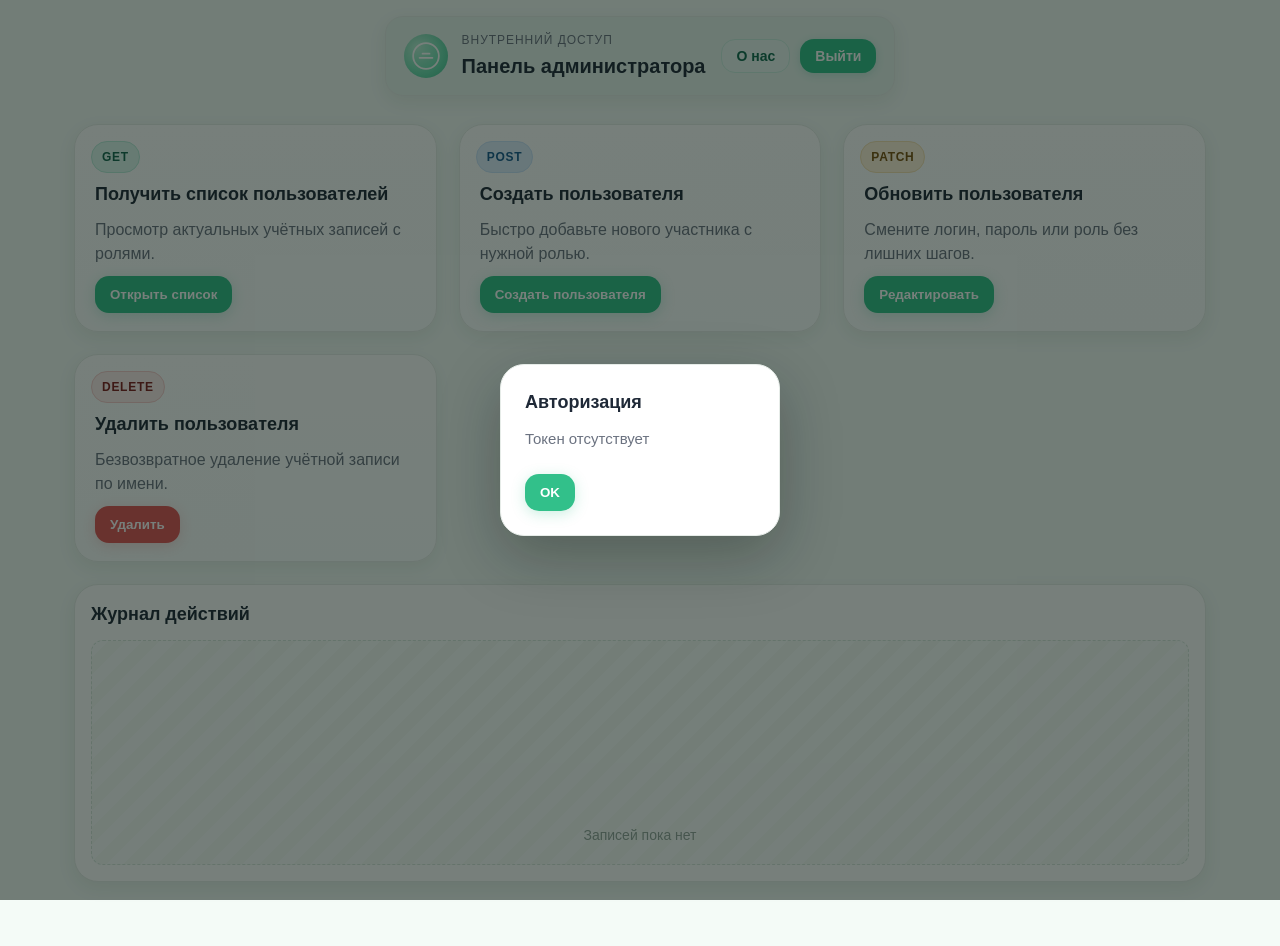
==== deployment/assets/nginx/files/admin/index.html @ e2b3548b "to fix" ====
﻿<!doctype html>
<html lang="ru">
<head>
  <meta charset="utf-8" />
  <meta name="viewport" content="width=device-width, initial-scale=1" />
  <title>Панель администратора</title>
  <link rel="stylesheet" href="styles/main.css" />
  <script type="module" src="js/app.js" defer></script>
</head>
<body>
  <div class="app">
    <nav class="topbar">
      <div class="topbar__left">
        <div class="logo" aria-hidden="true">
          <svg viewBox="0 0 48 48" role="img" aria-label="Логотип">
            <circle cx="24" cy="24" r="22"></circle>
            <path d="M13 27h22M18 20h12"></path>
          </svg>
        </div>
        <div class="brand">
          <div class="brand__meta">внутренний доступ</div>
          <h1 class="brand__title">Панель администратора</h1>
        </div>
      </div>
      <div class="topbar__right">
        <button class="chip chip--ghost" type="button">О нас</button>
        <button class="chip chip--primary" type="button" id="logoutBtn">Выйти</button>
      </div>
    </nav>

    <main class="content wrap">
      <section class="cards" aria-label="Основные действия">
        <article class="card card--with-badge">
          <span class="method get" aria-hidden="true">GET</span>
          <h3 class="card__title">Получить список пользователей</h3>
          <p class="card__text">Просмотр актуальных учётных записей с ролями.</p>
          <button class="btn btn--primary" type="button" data-modal="modalUsers">Открыть список</button>
        </article>

        <article class="card card--with-badge">
          <span class="method post" aria-hidden="true">POST</span>
          <h3 class="card__title">Создать пользователя</h3>
          <p class="card__text">Быстро добавьте нового участника с нужной ролью.</p>
          <button class="btn btn--primary" type="button" data-modal="modalCreate">Создать пользователя</button>
        </article>

        <article class="card card--with-badge">
          <span class="method patch" aria-hidden="true">PATCH</span>
          <h3 class="card__title">Обновить пользователя</h3>
          <p class="card__text">Смените логин, пароль или роль без лишних шагов.</p>
          <button class="btn btn--primary" type="button" data-modal="modalUpdate">Редактировать</button>
        </article>

        <article class="card card--with-badge">
          <span class="method delete" aria-hidden="true">DELETE</span>
          <h3 class="card__title">Удалить пользователя</h3>
          <p class="card__text">Безвозвратное удаление учётной записи по имени.</p>
          <button class="btn btn--danger" type="button" data-modal="modalDelete">Удалить</button>
        </article>
      </section>

      <section class="log" aria-label="Журнал действий">
        <h2 class="section-title">Журнал действий</h2>
        <div class="log__box">
          <div class="status-log" id="statusLog" role="log" aria-live="polite"></div>
          <div class="log__empty" id="logEmpty">Записей пока нет</div>
        </div>
      </section>
    </main>
  </div>

  <div class="admin-modal" id="modalUsers" aria-hidden="true">
    <div class="admin-modal__dialog" role="dialog" aria-modal="true" aria-labelledby="modalUsersTitle">
      <header class="admin-modal__header">
        <div>
          <p class="modal-tag method get">GET /admin/users</p>
          <h3 class="admin-modal__title" id="modalUsersTitle">Список пользователей</h3>
        </div>
        <button class="modal-close" type="button" aria-label="Закрыть" data-close-modal>&times;</button>
      </header>
      <div class="admin-modal__body">
        <div class="users-table-toolbar">
          <button class="btn btn--primary" type="button" id="btnReloadUsers">Обновить</button>
        </div>
        <div class="users-table-wrapper">
          <table class="users-table">
            <thead>
              <tr>
                <th>ID</th>
                <th>Логин</th>
                <th>Роль</th>
              </tr>
            </thead>
            <tbody id="usersTableBody">
              <tr><td colspan="3">Нет данных. Нажмите «Обновить», чтобы загрузить список.</td></tr>
            </tbody>
          </table>
        </div>
      </div>
    </div>
  </div>

  <div class="admin-modal" id="modalCreate" aria-hidden="true">
    <div class="admin-modal__dialog" role="dialog" aria-modal="true" aria-labelledby="modalCreateTitle">
      <header class="admin-modal__header">
        <div>
          <p class="modal-tag method post">POST /admin/users</p>
          <h3 class="admin-modal__title" id="modalCreateTitle">Создать пользователя</h3>
        </div>
        <button class="modal-close" type="button" aria-label="Закрыть" data-close-modal>&times;</button>
      </header>
      <div class="admin-modal__body">
        <form id="formCreateUser" class="admin-form">
          <label class="field">
            <span>Имя пользователя</span>
            <input type="text" name="username" placeholder="new_user" required />
          </label>
          <label class="field">
            <span>Пароль</span>
            <input type="password" name="password" placeholder="********" required />
          </label>
          <label class="field">
            <span>Роль</span>
            <select name="role" required>
              <option value="user">user</option>
              <option value="admin">admin</option>
            </select>
          </label>
          <div class="modal-actions">
            <button class="btn btn--primary" type="submit">Создать</button>
          </div>
        </form>
      </div>
    </div>
  </div>

  <div class="admin-modal" id="modalUpdate" aria-hidden="true">
    <div class="admin-modal__dialog" role="dialog" aria-modal="true" aria-labelledby="modalUpdateTitle">
      <header class="admin-modal__header">
        <div>
          <p class="modal-tag method patch">PATCH /admin/users</p>
          <h3 class="admin-modal__title" id="modalUpdateTitle">Обновить пользователя</h3>
        </div>
        <button class="modal-close" type="button" aria-label="Закрыть" data-close-modal>&times;</button>
      </header>
      <div class="admin-modal__body">
        <p class="panel-hint">Заполните только те поля, которые хотите изменить.</p>
        <form id="formUpdateUser" class="admin-form">
          <label class="field">
            <span>ID пользователя</span>
            <input type="number" name="userId" placeholder="42" min="1" required />
          </label>
          <label class="field">
            <span>Новый логин</span>
            <input type="text" name="username" placeholder="optional" />
          </label>
          <label class="field">
            <span>Новый пароль</span>
            <input type="password" name="password" placeholder="optional" />
          </label>
          <label class="field">
            <span>Новая роль</span>
            <select name="role">
              <option value="">Не менять</option>
              <option value="user">user</option>
              <option value="admin">admin</option>
            </select>
          </label>
          <div class="modal-actions">
            <button class="btn btn--primary" type="submit">Обновить</button>
          </div>
        </form>
      </div>
    </div>
  </div>

  <div class="admin-modal" id="modalDelete" aria-hidden="true">
    <div class="admin-modal__dialog" role="dialog" aria-modal="true" aria-labelledby="modalDeleteTitle">
      <header class="admin-modal__header">
        <div>
          <p class="modal-tag method delete">DELETE /admin/users/:username</p>
          <h3 class="admin-modal__title" id="modalDeleteTitle">Удалить пользователя</h3>
        </div>
        <button class="modal-close" type="button" aria-label="Закрыть" data-close-modal>&times;</button>
      </header>
      <div class="admin-modal__body">
        <form id="formDeleteUser" class="admin-form">
          <label class="field">
            <span>Имя пользователя</span>
            <input type="text" name="username" placeholder="username" required />
          </label>
          <div class="modal-actions">
            <button class="btn btn--danger" type="submit">Удалить</button>
          </div>
        </form>
      </div>
    </div>
  </div>

  <div id="alertModal" class="modal-overlay" style="display:none;">
    <div class="modal" role="dialog" aria-modal="true" aria-labelledby="alertTitle">
      <div class="modal-title" id="alertTitle">Уведомление</div>
      <div class="modal-message" id="alertMessage"></div>
      <div class="modal-actions">
        <button id="alertOk" class="btn btn--primary" type="button">OK</button>
      </div>
    </div>
  </div>
</body>
</html>
---- deployment/assets/nginx/files/admin/styles/main.css ----
﻿/* ===== Палитра/база ===== */
:root{
  --bg:#f4fbf7;
  --panel:#e8f5ef;
  --surface:#fff;
  --primary:#32c08a;
  --primary-600:#23a977;
  --primary-50:#e9f8f2;
  --ink:#1f2937;
  --ink-2:#6b7280;
  --border:#e6ece8;
  --shadow:0 6px 18px rgba(25,59,44,.08);
  --danger:#e15555;
  --danger-50:#fdecec;
  --r-lg:16px;
  --r-xl:20px;
  --r-2xl:24px;
}

*,*::before,*::after{box-sizing:border-box}
html,body{height:100%}
body{
  margin:0;
  font:16px/1.5 -apple-system,BlinkMacSystemFont,"Segoe UI",Inter,Roboto,Arial,"Noto Sans",sans-serif;
  color:var(--ink);
  background:var(--bg);
}

.app{min-height:100vh;display:flex;flex-direction:column}
.wrap{max-width:1180px;margin:0 auto;padding:24px}

/* ===== Topbar ===== */
.topbar{
  position:sticky;top:0;z-index:10;
  display:flex;justify-content:space-between;align-items:center;gap:16px;
  padding:14px 18px;margin:16px auto 8px;max-width:1200px;
  background:var(--panel);
  border:1px solid var(--border);
  border-radius:18px;
  box-shadow:var(--shadow);
}

.topbar__left{display:flex;align-items:center;gap:14px}
.logo{
  width:44px;height:44px;display:grid;place-items:center;border-radius:999px;
  background:radial-gradient(120% 120% at 30% 30%,#b9f0d7 0%,#6ddfb2 50%,#35c291 100%);
  box-shadow:inset 0 2px 8px rgba(0,0,0,.06);
}
.logo svg{width:28px;height:28px;fill:none;stroke:#fff;stroke-width:3;stroke-linecap:round}
.brand__meta{font-size:12px;letter-spacing:.08em;text-transform:uppercase;color:var(--ink-2)}
.brand__title{margin:2px 0 0;font-size:20px;font-weight:700}

.topbar__right{display:flex;align-items:center;gap:10px}
.pill{
  display:inline-flex;align-items:center;background:#dff4eb;color:#0f6b50;
  padding:8px 12px;border-radius:999px;font-size:14px;border:1px solid #cde9de;
}
.chip{
  appearance:none;border:1px solid transparent;cursor:pointer;padding:8px 14px;border-radius:14px;
  font-weight:600;transition:.2s;font-size:14px;background:transparent;color:var(--ink);
}
.chip--ghost{background:var(--primary-50);color:#11684f;border-color:#cbeee1}
.chip--ghost:hover{filter:brightness(.98)}
.chip--primary{background:var(--primary);color:#fff;box-shadow:0 2px 10px rgba(50,192,138,.25)}
.chip--primary:hover{background:var(--primary-600)}

/* ===== Контент ===== */
.content{padding-top:10px;flex:1;width:100%}

.cards{
  display:grid;
  grid-template-columns:repeat(auto-fit,minmax(280px,1fr));
  gap:22px;
  margin:10px auto 22px;
}

.card{
  position:relative;
  display:flex;flex-direction:column;gap:10px;
  background:linear-gradient(180deg,#fff 0%,#fbfefe 100%);
  border:1px solid var(--border);
  border-radius:var(--r-2xl);
  box-shadow:var(--shadow);
  padding:22px 20px 18px;
  min-height:200px;
}
.card--with-badge{padding-top:56px}
.method{
  position:absolute;top:16px;left:16px;pointer-events:none;
  font-size:12px;font-weight:700;letter-spacing:.06em;text-transform:uppercase;
  padding:6px 10px;border-radius:999px;border:1px solid;
}
.method.get{color:#13644d;background:#dcf7ee;border-color:#b8ebda}
.method.post{color:#175a8f;background:#dfeffd;border-color:#c9e2fb}
.method.patch{color:#79510f;background:#fff2da;border-color:#f7e1b3}
.method.delete{color:#7f1d1d;background:#fdecec;border-color:#f6caca}

.card__title{margin:0;font-size:18px;font-weight:800}
.card__text{margin:0;color:var(--ink-2)}

.btn{
  appearance:none;border:1px solid transparent;cursor:pointer;
  padding:10px 14px;border-radius:14px;font-weight:700;transition:.2s;width:max-content;
  margin-top:auto;
}
.btn--primary{background:var(--primary);color:#fff;box-shadow:0 3px 14px rgba(50,192,138,.25)}
.btn--primary:hover{background:var(--primary-600)}
.btn--danger{background:var(--danger);color:#fff;box-shadow:0 3px 14px rgba(225,85,85,.22)}
.btn--danger:hover{filter:brightness(.95)}

/* ===== Журнал ===== */
.section-title{margin:0 0 12px;font-size:18px;font-weight:800}
.log{
  background:var(--surface);border:1px solid var(--border);border-radius:var(--r-2xl);
  box-shadow:var(--shadow);padding:16px;margin-bottom:40px;
}
.log__box{
  border:1px dashed #d7e6dd;border-radius:12px;min-height:220px;padding:18px;
  background:repeating-linear-gradient(135deg,#fbfefd 0 12px,#f6fbf7 12px 24px);
  display:flex;flex-direction:column;gap:16px;position:relative;overflow:hidden;
}
.status-log{display:flex;flex-direction:column;gap:12px;width:100%}
.status-log:empty{min-height:150px}
#statusLog:not(:empty)+#logEmpty{display:none}
.log__empty{color:#93a39b;font-size:14px;text-align:center;margin:auto}
.status-entry{
  display:flex;justify-content:space-between;align-items:center;gap:12px;
  padding:10px 14px;border-radius:var(--r-lg);background:#fff;border:1px solid var(--border);
  box-shadow:inset 0 1px 0 rgba(255,255,255,.6);
}
.status-entry.success{border-color:rgba(50,192,138,.4)}
.status-entry.error{border-color:rgba(225,85,85,.4);background:var(--danger-50)}
.status-entry span{flex:1;min-width:0}
.status-entry time{font-size:12px;color:var(--ink-2);white-space:nowrap}

/* ===== Модальные окна ===== */
.admin-modal{
  position:fixed;inset:0;display:none;align-items:center;justify-content:center;
  background:rgba(8,23,16,.55);padding:20px;z-index:1000;
}
.admin-modal.show{display:flex}
.admin-modal__dialog{
  background:var(--surface);border-radius:var(--r-2xl);width:min(640px,95vw);
  max-height:90vh;display:flex;flex-direction:column;box-shadow:0 25px 70px rgba(9,22,17,.35);
  overflow:hidden;border:1px solid var(--border);
}
.admin-modal__header{
  display:flex;justify-content:space-between;align-items:flex-start;
  padding:22px 24px;border-bottom:1px solid var(--border);gap:20px;
}
.admin-modal__title{margin:6px 0 0;font-size:20px}
.modal-tag{font-size:12px;text-transform:uppercase;letter-spacing:.08em;margin:0;color:var(--ink-2)}
.admin-modal__body{padding:24px;overflow-y:auto}
.modal-close{
  appearance:none;border:none;background:transparent;font-size:26px;line-height:1;cursor:pointer;
  color:var(--ink-2);
}
.panel-hint{margin:0 0 12px;color:var(--ink-2);font-size:14px}

.admin-form{display:flex;flex-direction:column;gap:14px}
.field{display:flex;flex-direction:column;gap:6px;font-size:14px;color:var(--ink-2)}
.field input,.field select{
  border:1px solid var(--border);border-radius:12px;padding:10px 12px;font-size:15px;
  transition:border-color .2s,box-shadow .2s;background:#fff;
}
.field input:focus,.field select:focus{outline:none;border-color:var(--primary);box-shadow:0 0 0 3px rgba(50,192,138,.15)}

.users-table-toolbar{display:flex;justify-content:flex-end;margin-bottom:12px}
.users-table-wrapper{overflow-x:auto}
.users-table{width:100%;border-collapse:collapse;border-radius:14px;overflow:hidden}
.users-table th,
.users-table td{padding:10px 12px;border-bottom:1px solid var(--border);text-align:left}
.users-table thead{background:var(--primary-50);color:#0f6b50}
.users-table tbody tr:nth-child(even){background:rgba(0,0,0,.02)}

.modal-actions{margin-top:12px;display:flex;gap:10px}
.modal-actions .btn,
.users-table-toolbar .btn{margin-top:0}

/* ===== Alert modal ===== */
.modal-overlay{
  position:fixed;inset:0;display:none;align-items:center;justify-content:center;
  background:rgba(8,23,16,.55);z-index:1200;padding:20px;
}
.modal{
  background:var(--surface);border-radius:var(--r-2xl);padding:24px;min-width:280px;max-width:420px;
  box-shadow:0 20px 60px rgba(9,22,17,.3);border:1px solid var(--border);display:flex;flex-direction:column;gap:12px;
}
.modal-title{font-size:18px;font-weight:700}
.modal-message{font-size:15px;color:var(--ink-2)}

/* ===== Прочее ===== */
button:focus-visible,.chip:focus-visible,.btn:focus-visible{
  outline:3px solid rgba(50,192,138,.35);outline-offset:2px;border-radius:14px
}
body.modal-open{overflow:hidden}

@media (max-width:720px){
  .topbar{flex-direction:column;align-items:flex-start}
  .topbar__right{align-self:stretch;justify-content:space-between;width:100%;flex-wrap:wrap}
}
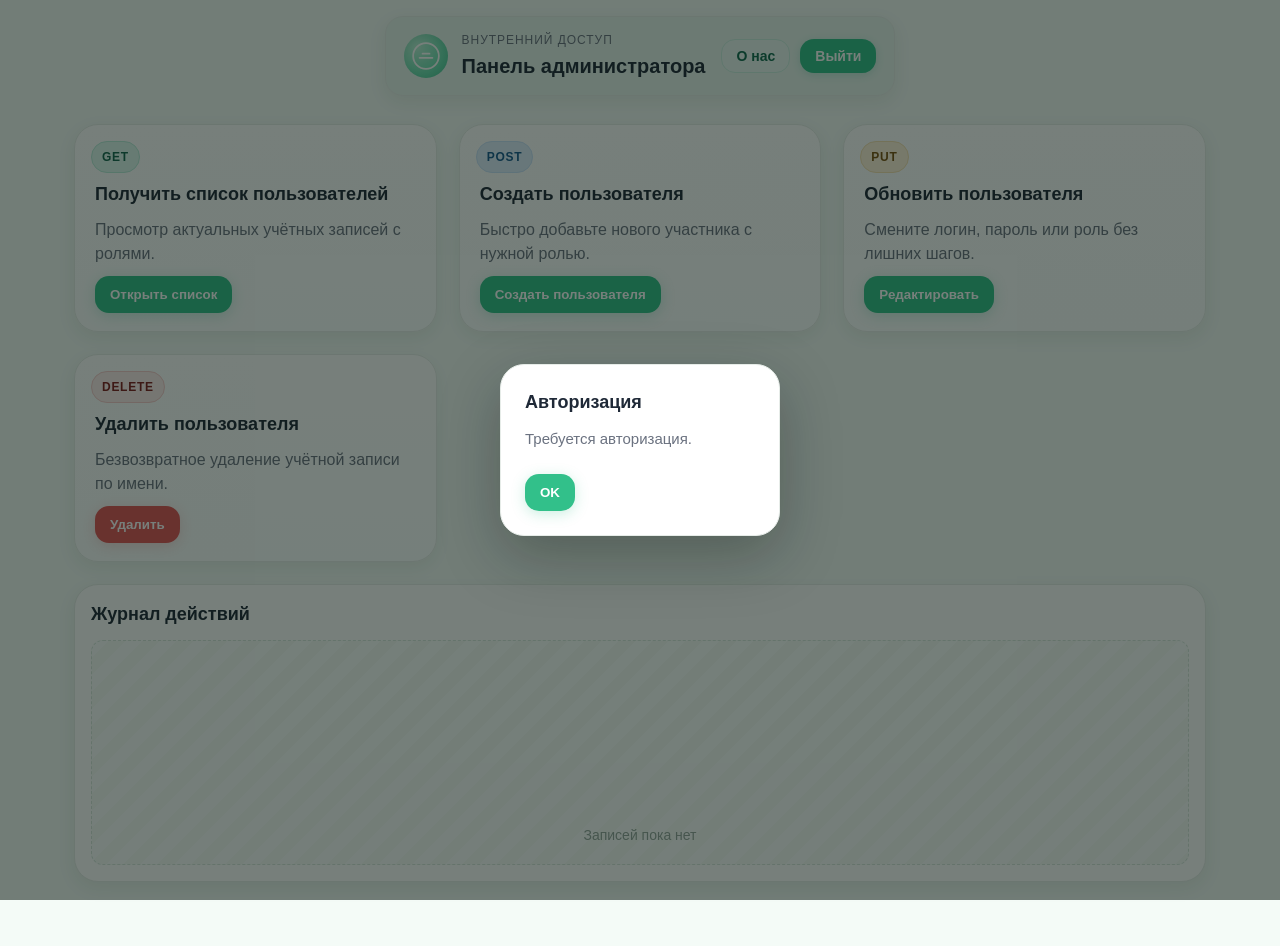
==== commit 4c8bfe7e: "fix endpoint front" ====
--- a/deployment/assets/nginx/files/admin/index.html
+++ b/deployment/assets/nginx/files/admin/index.html
@@ -45,7 +45,7 @@
         </article>
 
         <article class="card card--with-badge">
-          <span class="method patch" aria-hidden="true">PATCH</span>
+          <span class="method patch" aria-hidden="true">PUT</span>
           <h3 class="card__title">Обновить пользователя</h3>
           <p class="card__text">Смените логин, пароль или роль без лишних шагов.</p>
           <button class="btn btn--primary" type="button" data-modal="modalUpdate">Редактировать</button>
@@ -138,7 +138,7 @@
     <div class="admin-modal__dialog" role="dialog" aria-modal="true" aria-labelledby="modalUpdateTitle">
       <header class="admin-modal__header">
         <div>
-          <p class="modal-tag method patch">PATCH /admin/users</p>
+          <p class="modal-tag method patch">PUT /admin/users</p>
           <h3 class="admin-modal__title" id="modalUpdateTitle">Обновить пользователя</h3>
         </div>
         <button class="modal-close" type="button" aria-label="Закрыть" data-close-modal>&times;</button>
@@ -178,7 +178,7 @@
     <div class="admin-modal__dialog" role="dialog" aria-modal="true" aria-labelledby="modalDeleteTitle">
       <header class="admin-modal__header">
         <div>
-          <p class="modal-tag method delete">DELETE /admin/users/:username</p>
+          <p class="modal-tag method delete">DELETE /admin/users/:user_id</p>
           <h3 class="admin-modal__title" id="modalDeleteTitle">Удалить пользователя</h3>
         </div>
         <button class="modal-close" type="button" aria-label="Закрыть" data-close-modal>&times;</button>
@@ -186,8 +186,8 @@
       <div class="admin-modal__body">
         <form id="formDeleteUser" class="admin-form">
           <label class="field">
-            <span>Имя пользователя</span>
-            <input type="text" name="username" placeholder="username" required />
+            <span>ID пользователя</span>
+            <input type="text" name="userId" placeholder="user_id" required />
           </label>
           <div class="modal-actions">
             <button class="btn btn--danger" type="submit">Удалить</button>
